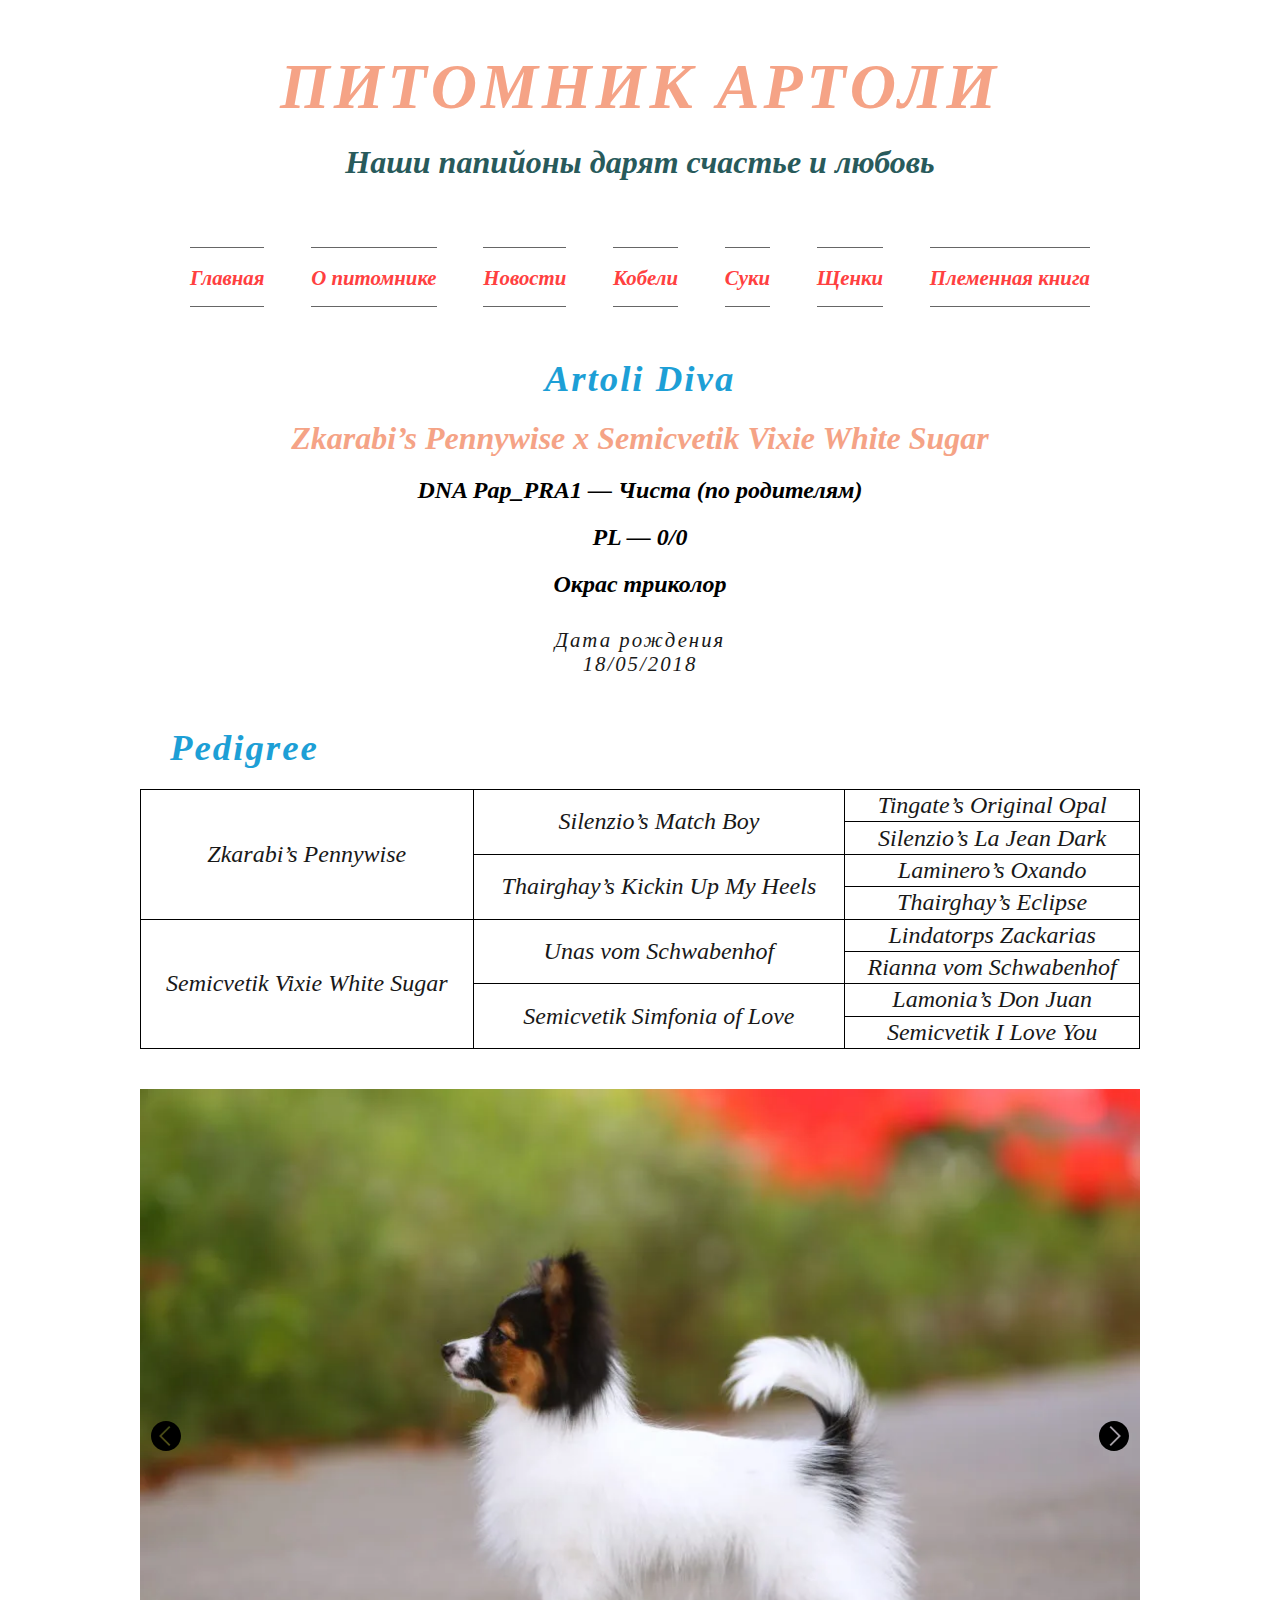
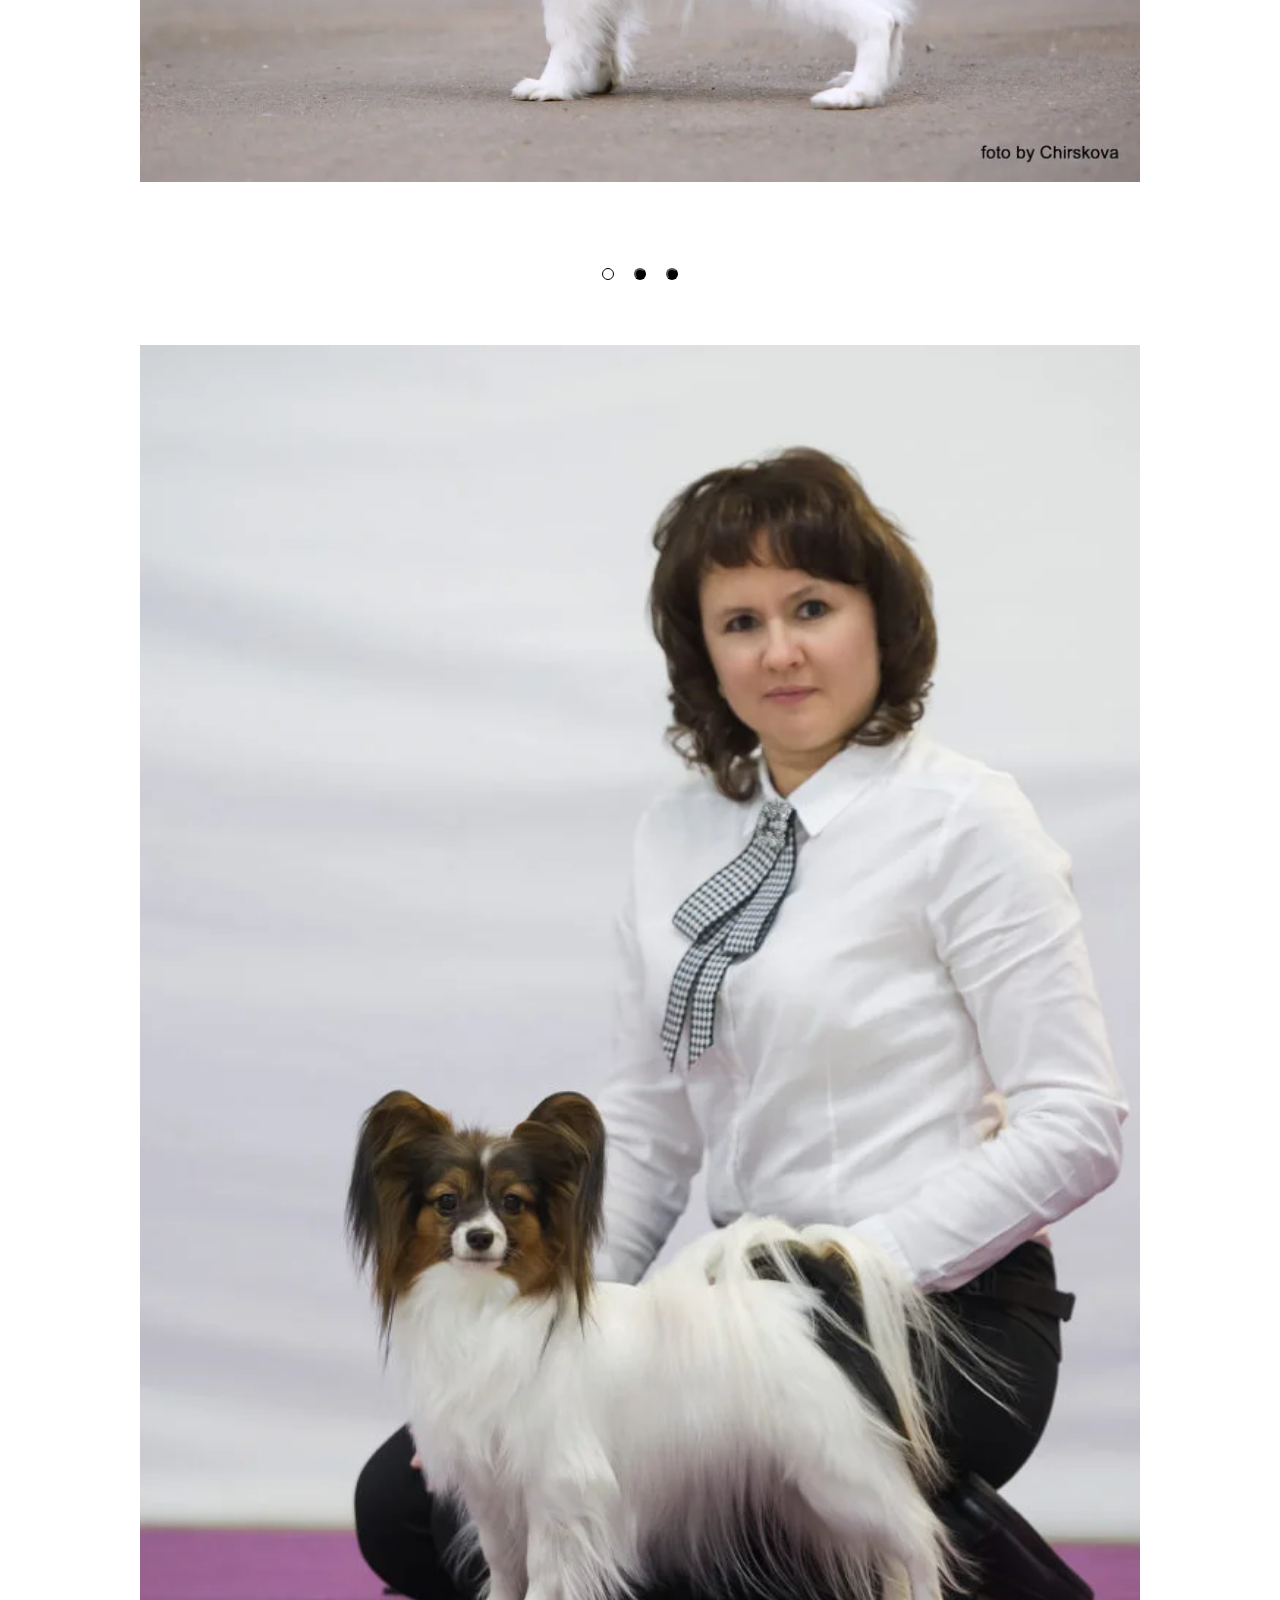
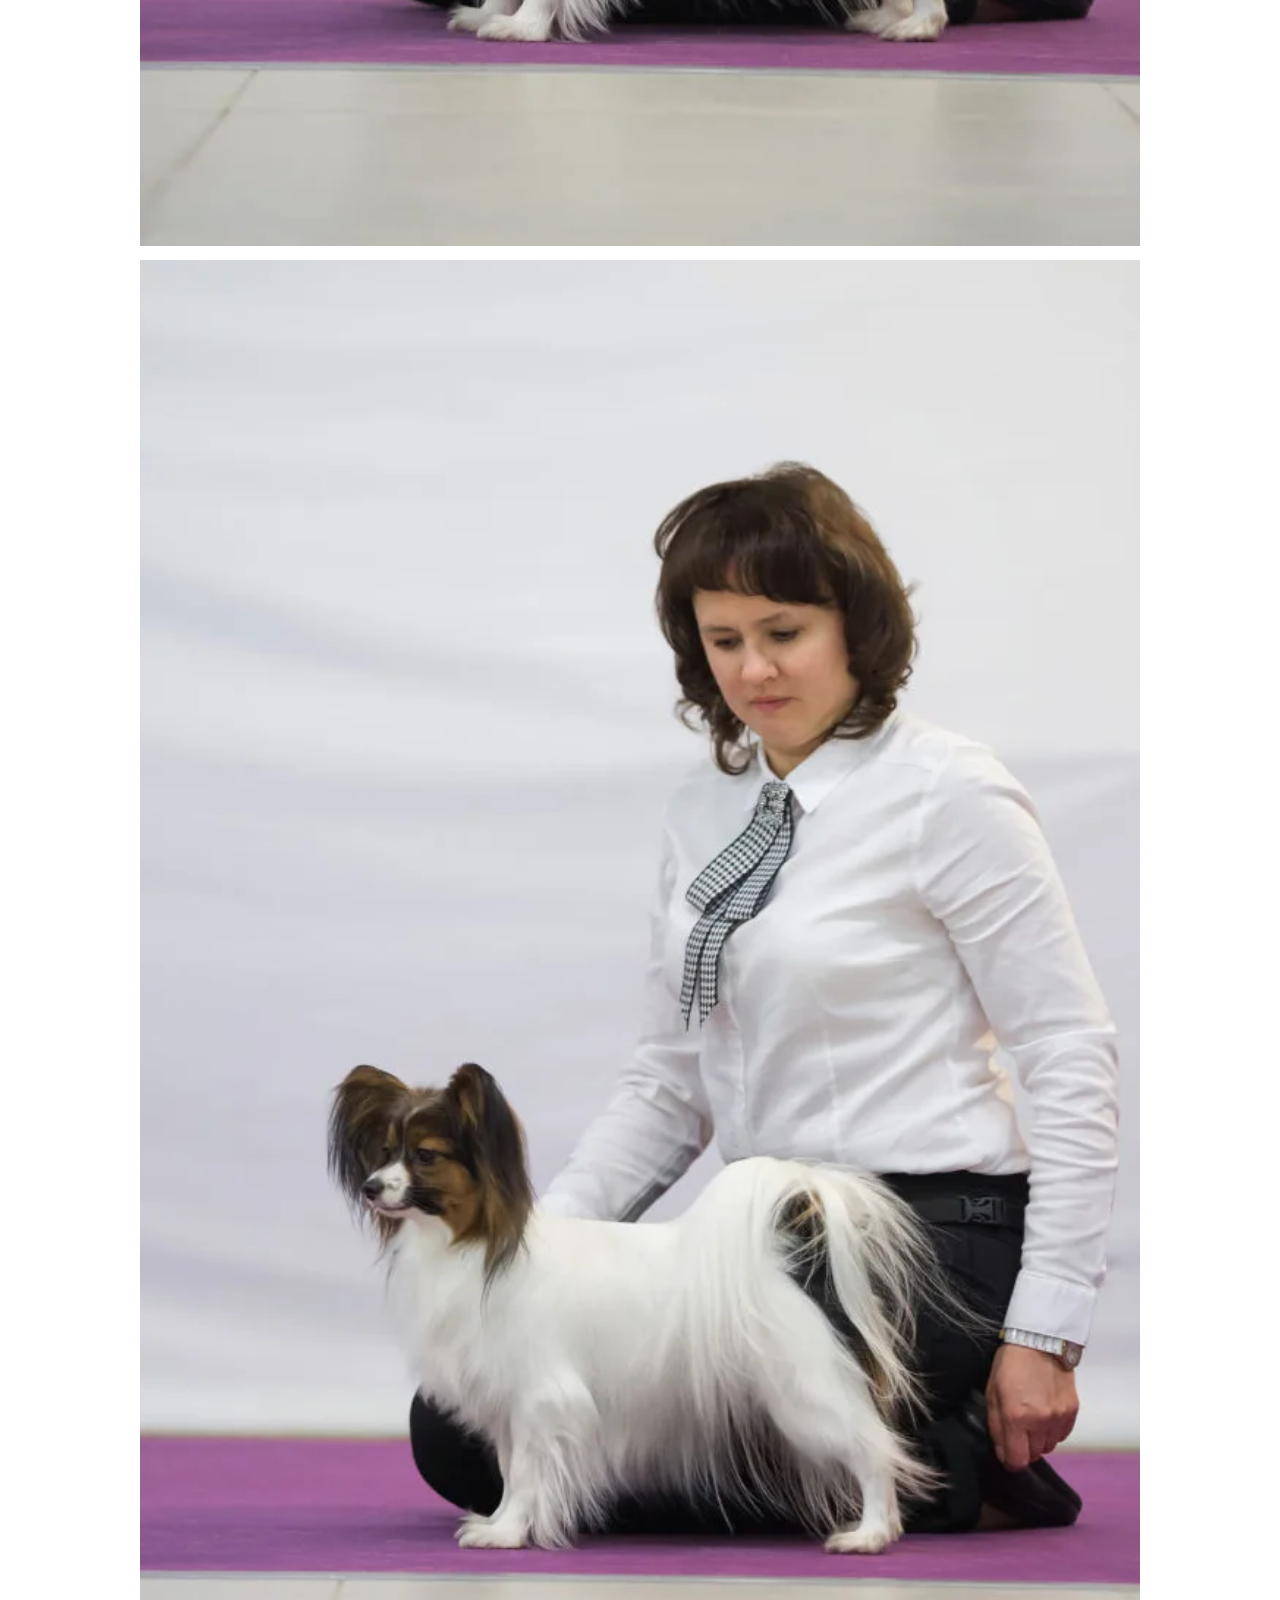
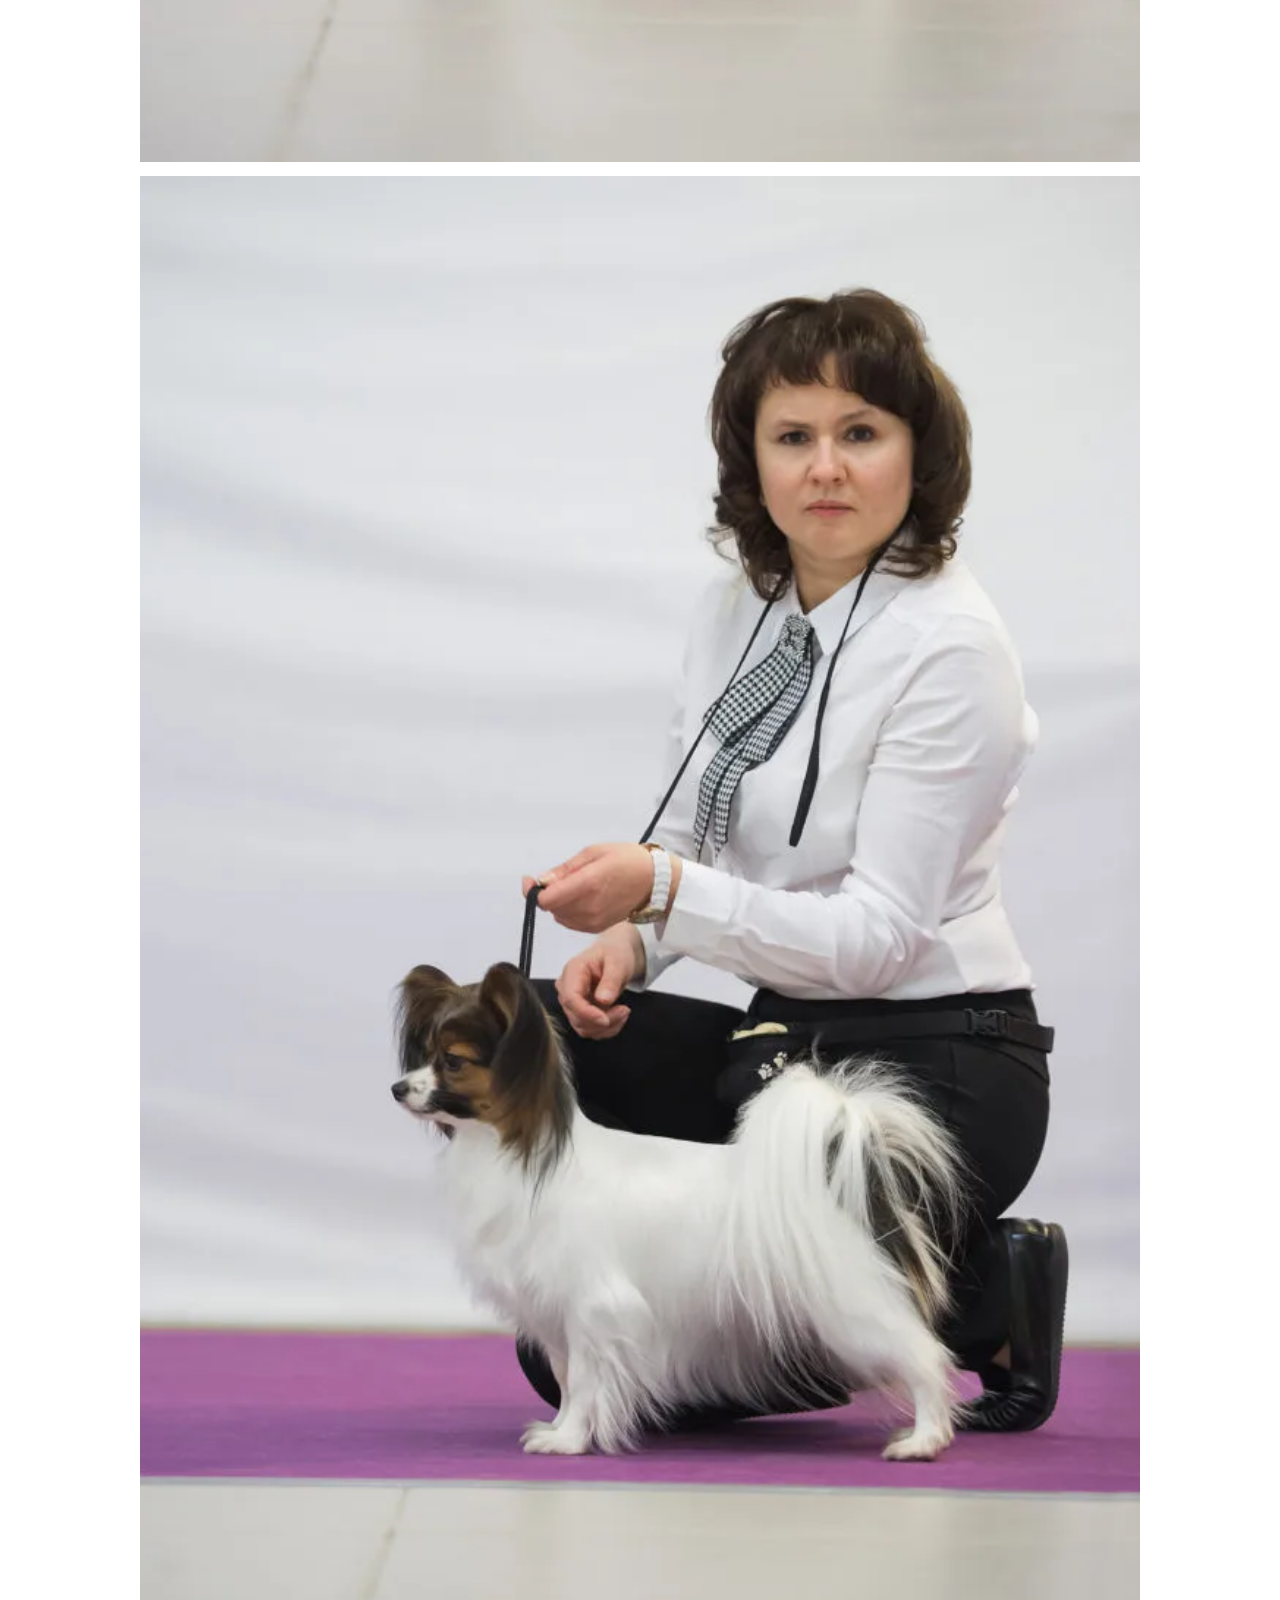
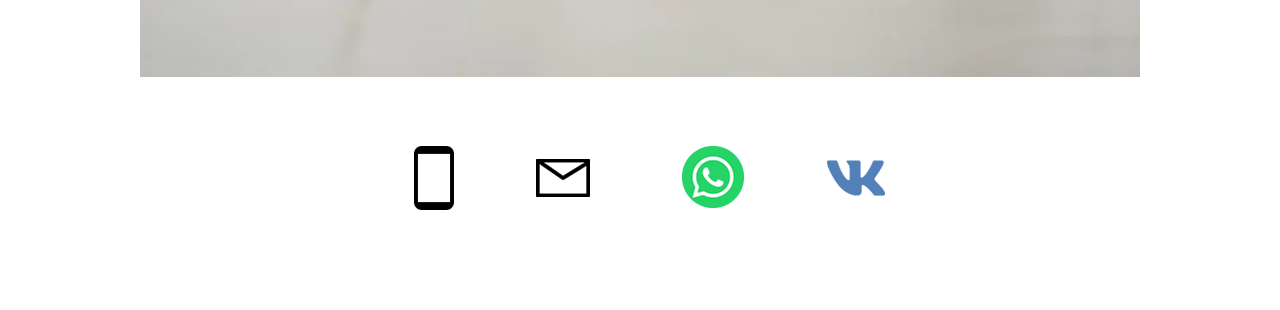
==== artoli_diva.html @ b2faee30 "first_commit" ====
<!DOCTYPE html>
<html lang="ru">
<head>
    <meta charset="UTF-8">
    <meta http-equiv="X-UA-Compatible" content="IE=edge">
    <meta name="viewport" content="width=device-width, initial-scale=1.0">
    <meta name="description" content='Информация о папийоне "Аrtoli Diva", производительнице нашего питомника Artoli Kennel'>
    <title>Аrtoli Diva</title>
    <link rel="stylesheet" href="./artoli_diva.css?ver=127">
    <link rel="stylesheet" type="text/css" href="./jquery.fancybox.css">
    <link rel="icon" href="./favicon.png" type="image/x-icon">
</head>
<body>
    <header>
        <div class="container">
            <!-- <img src="" alt="decoration"> -->
            <h1>П<span>итомник</span> А<span>ртоли</span></h1>
            <p class="deviz">Наши папийоны дарят счастье и любовь</p>
            <ul class="menu">
                <li><a href="./index.html">Главная</a></li>
                <li><a href="./artoli_kennel.html">О питомнике</a></li>
                <li><a href="./kennel_news.html">Новости</a></li>
                <li><a href="./papillon_males.html">Кобели</a></li>
                <li><a href="./papillon_females.html">Суки</a></li>
                <li><a href="./papillon_puppies.html">Щенки</a></li>
                <li><a href="./artoli_studbook.html">Племенная книга</a></li>
            </ul>
            <!-- <a href="#slaider" class="down"></a>
            <a href="#slaider"><div class="both both1"></div></a>
            <a href="#slaider"><div class="both both2"></div></a> -->
            <!-- <div class="aa"><img src="img/author.png" alt=""></div> -->
        </div>
    </header>

    <div class="biografpy">
        <div class="container tituls">
            <h2>Artoli Diva</h2>
            <h3>Zkarabi’s Pennywise x Semicvetik Vixie White Sugar</h3>
            <h4>DNA Pap_PRA1 — Чиста (по родителям)</h4>
            <h5>PL — 0/0</h5>
            <h6>Окрас триколор</h6>
            <!-- <p class="wons wons_first">Junior Champion of Russia</p>
            <p class="wons">Junior Champion of the National Papillon-Phalene Club</p>
            <p class="wons">Junior Grand Champion of  Russia</p>
            <p class="wons">Junior Champion of RKF</p> -->
            <p class="birth birth_first">Дата рождения</p>
            <p class="birth">18/05/2018</p>
        </div>
    </div>


    <nav>
        <div class="container900">
            <p>Pedigree</p>
            <table>
                <tr>
                    <td rowspan="4">Zkarabi’s Pennywise</td>
                    <td rowspan="2">Silenzio’s Match Boy</td>
                    <td>Tingate’s Original Opal</td>
                </tr>
                <tr>
                    <!-- <td>Silenzio’s Match Boy</td> -->
                    <!-- <td>Tingate’s Original Opal</td> -->
                    <td>Silenzio’s La Jean Dark</td>
                </tr>
                <tr>
                    <!-- <td>Silenzio’s Match Boy</td> -->
                    <td rowspan="2">Thairghay’s Kickin Up My Heels</td>
                    <td class="bold">Laminero’s Oxando</td>
                </tr>
                <tr>
                    <!-- <td>Silenzio’s Match Boy</td> -->
                    <!-- <td>Silenzio’s La Jean Dark</td> -->
                    <td>Thairghay’s Eclipse</td>
                </tr>
                <tr>
                    <td rowspan="4">Semicvetik Vixie White Sugar</td>
                    <td rowspan="2">Unas vom Schwabenhof</td>
                    <td class="bold">Lindatorps Zackarias</td>
                </tr>
                <tr>
                    <!-- <td>Thairghay’s Kickin Up My Heels</td> -->
                    <!-- <td>Laminero’s Oxando</td> -->
                    <td>Rianna vom Schwabenhof</td>
                </tr>
                <tr>
                    <!-- <td>Thairghay’s Kickin Up My Heels</td> -->
                    <td rowspan="2">Semicvetik Simfonia of Love</td>
                    <td>Lamonia’s Don Juan</td>
                </tr>
                <tr>
                    <!-- <td>Thairghay’s Kickin Up My Heels</td> -->
                    <!-- <td>Thairghay’s Eclipse</td> -->
                    <td>Semicvetik I Love You</td>
                </tr>
            </table>
        </div>
    </nav>


    <div class="wrapper">
        <div class="slider">
            <div class="slider_item">
                <img src="./img/slides_nocha/01.webp" alt="Папийон Москва">
            </div>
            <div class="slider_item">
                <img src="./img/slides_nocha/02.webp" alt="Питомник папильонов">
            </div>
            <div class="slider_item">
                <img src="./img/slides_nocha/03.webp" alt="Питомник папийонов Москва">
            </div>
        </div>
        <!-- Подключаем jQuery -->
        <script src="https://code.jquery.com/jquery-3.4.1.min.js"></script> 
        <!-- Подключаем слайдер Slick -->
        <script src="./js/slick.min.js"></script>
        <!-- Подключаем файл скриптов -->
        <script src="./js/script.js"></script>
        <!-- Подключаем увеличалку картинок -->
        <script src="./js/jquery.fancybox.js"></script>
        
        
        <script type="text/javascript">
            $(document).ready(function() {
            $(".myfancybox").fancybox({  });
            });
            </script>
            
            <script type="text/javascript">
            $(document).ready(function() {
            //Iframe
            $(".myframe").fancybox({
            iframe : {
            scrolling : 'yes',
            },
            });
            
            });
            </script>

    <div class="photo1row">
        <div class="photo photo1"><a href="./img/noslides_nocha/01.webp" data-fancybox="example_group"><img class="small" src="./img/noslides_nocha/01.webp" alt="Питомник папильонов в Москве"></a></div>
        <div class="photo photo2"><a href="./img/noslides_nocha/02.webp" data-fancybox="example_group"><img class="small" src="./img/noslides_nocha/02.webp" alt="papillon kennel"></a></div>
        <div class="photo photo3"><a href="./img/noslides_nocha/03.webp" data-fancybox="example_group"><img class="small" src="./img/noslides_nocha/03.webp" alt="Питомник собак"></a></div>
    </div>

    <footer>
        <ul class="media">
            <li><a href="tel:+79771728318"><div class="icon tele"></div></a></li>
            <li><a href="mailto:artoli@bk.ru" target="_blank"><div class="icon mail"></div></a></li>
            <li><a href="https://wa.me/message/E6OIOPTG5QVOK1" target="_blank"><div class="icon watsup"></div></a></li>
            <li><a href="https://vk.com/id536697353" target="_blank"><div class="icon vk"></div></a></li>
        </ul>
    </footer>
---- artoli_diva.css ----
@media (max-width: 374px){
    *{
        box-sizing: border-box;
        padding: 0;
        margin: 0;
       
    }
    .container{
        width: 321px;
        margin: auto;
        
    }
    .container h1{
        font-size: 2.5rem;
        color: #f5a386;
        letter-spacing: 4px;
        font-style: oblique;
        font-weight: 600;
        margin: auto;
        text-align: center;
        padding-top: 50px;
        font-family: serif;
    }

    .container span{
        text-transform: uppercase;
    }

    .deviz{
        text-align: center;
        font-size: 1.2rem;
        color: #285a5b;
        font-style: oblique;
        font-weight: 600;
        font-family: serif;
        height: 43px;
        position: relative;
        bottom: -20px;
    }
    .menu a{
        color: #ff4040;
        font-size: 0.5rem;
        text-decoration: none;
        font-style: oblique;
        font-family: serif;
        font-weight: 600;
        display: block;
        height: 60px;
        margin: auto;
        padding-top: 18px;
        
    }
    .menu{
        list-style: none;
        display: flex;
        justify-content: space-between;
        width: 321px;
        margin: auto;
        padding-top: 80px;
    }

    .down{
       display: none;
    }
    .both{
        display: none;
    }
    .both1{
        display: none;
    }
    .both2{
        display: none;
    }
    .tituls{
        width: 321px;
        margin: auto;
    }
    h2{
        color: rgb(29, 159, 214);
        text-align: center;
        font-size: 1.5rem;
        font-family: serif;
        font-style: oblique;
        letter-spacing: 2px;
        font-weight: 700;
    }
    h3{
        color: #f5a386;
        font-size: 1rem;
        text-align: center;
        margin-top: 20px;
        font-family: serif;
        font-style: oblique;
    }
    h4, h5, h6{
        text-align: center;
        font-size: 0.8rem;
        margin-top: 20px;
        font-family: serif;
        font-style: oblique;
    }
    
    .birth{
        text-align: center;
        color: rgb(24, 24, 24);
        font-size: 0.8rem;
        font-family: serif;
        letter-spacing: 2px;
        font-weight: 500;
        font-style: oblique;
    }
    .birth_first{
        margin-top: 30px;
        font-style: oblique;
    
    }
    .container900{
        width: 321px;
        margin: auto;
    }
    .container900 table{
        
        width: 321px;
        margin: auto;
        border: 1px solid #000;
        border-collapse: collapse;
        height: 260px;
        font-size: 0.7rem;
        font-family: serif;
        font-style: oblique;
        color: rgb(24, 24, 24);
        
    }
    .container900 td{
        text-align: center;
        border: 1px solid #000;
    }
    .container900 p{
        margin-top: 50px;
        text-align: left;
        font-family: serif;
        font-style: oblique;
        color: rgb(29, 159, 214);
        margin-bottom: 20px;
        font-size: 1.2rem;
        font-weight: 700;
        letter-spacing: 2px;
        padding-left: 30px;
    }
    .bold{
        font-weight: 400;
    }
    /* Начало .slider */
    .wrapper{
        width: 321px;
        margin: auto;
        padding: 40px 0;
    }

    .slider_item img{
        width: 321px;
    }
    
    /* Лента слайдов */
    .slick-track{
        display: flex;
    }
    /* Ограничивающая оболочка */
    .slick-list{
        overflow: hidden;
    }
    .slider{
        position: relative;
    }
    .slider .slick-arrow{
        position: absolute;
        top: 42%;
        z-index: 10;
        font-size: 0;
        width: 15px;
        height: 25px;
    }
    .slider .slick-arrow.slick-prev{
        left: 11px;
        background: url('./img/prev1.svg') no-repeat;
        border: 0px solid #000;
    }
    .slider .slick-arrow.slick-next{
        right: 11px;
        background: url('./img/next1.svg') no-repeat;
        border: 0px solid rgb(0, 0, 0);
    }
    .slider_item{
        text-align: center;
    }
    .slider .slick-dots{
        display: flex;
        align-items: center;
        justify-content: center;
    }
    .slider .slick-dots li{
        list-style: none;
        margin: 0 10px;
    }
    .slider .slick-dots button{
        font-size: 0;
        width: 7px;
        height: 7px;
        background-color: rgb(0, 0, 0);
        border-radius: 50%;
    }
    .slider .slick-dots li.slick-active button{
        background-color: rgb(255, 255, 255);
        border: 1px solid rgb(0, 0, 0);
        list-style: none;
    }
    /* Конец slider */

    
    /* Конец nav */
    .photo1row{
        width: 321px;
        margin: auto;
        margin-top: 60px;
    }
    .small{
        width: 321px;
        margin: 5px 0;
    }


    .tele{
        display: flex;
        list-style: none;
        justify-content: space-between;
        width: 300px;
        margin: auto;
        font-family: sFreeMono, monospace;
        padding-top: 30px;
        padding-bottom: 30px;
    }
    .icon{
        width: 64px;
        height: 64px;
        background: url(./img/sprite2.png) no-repeat;
        /* margin-top: 64px; */
    }
    .media{
        padding-top: 60px;
        padding-bottom: 60px;
        display: flex;
        justify-content: space-between;
        width: 300px;
        margin: auto;
        list-style: none;
    }
    .mail{
        background-position: -128px 0;
    }
    .watsup{
        background-position: -64px 0;
    }
    .vk{
        background-position: -192px 0;
    }


}




@media (min-width: 375px) and (max-width: 698px){
    *{
        box-sizing: border-box;
        padding: 0;
        margin: 0;
       
    }
    .container{
        width: 376px;
        margin: auto;
        
    }
    .container h1{
        font-size: 3rem;
        color: #f5a386;
        letter-spacing: 4px;
        font-style: oblique;
        font-weight: 600;
        margin: auto;
        text-align: center;
        padding-top: 50px;
        font-family: serif;
    }

    .container span{
        text-transform: uppercase;
    }

    .deviz{
        text-align: center;
        font-size: 1.2rem;
        color: #285a5b;
        font-style: oblique;
        font-weight: 600;
        font-family: serif;
        height: 43px;
        position: relative;
        bottom: -20px;
    }
    .menu a{
        color: #ff4040;
        font-size: 0.6rem;
        text-decoration: none;
        font-style: oblique;
        font-family: serif;
        font-weight: 600;
        display: block;
        height: 60px;
        margin: auto;
        padding-top: 18px;
        
    }
    .menu{
        list-style: none;
        display: flex;
        justify-content: space-between;
        width: 376px;
        margin: auto;
        padding-top: 80px;
    }

    .down{
       display: none;
    }
    .both{
        display: none;
    }
    .both1{
        display: none;
    }
    .both2{
        display: none;
    }
    /* Конец header */    


    .tituls{
        width: 376px;
        margin: auto;
    }
    h2{
        color: rgb(29, 159, 214);
        text-align: center;
        font-size: 1.5rem;
        font-family: serif;
        font-style: oblique;
        letter-spacing: 2px;
        font-weight: 700;
    }
    h3{
        color: #f5a386;
        font-size: 1rem;
        text-align: center;
        margin-top: 20px;
        font-family: serif;
        font-style: oblique;
    }
    h4, h5, h6{
        text-align: center;
        font-size: 0.8rem;
        margin-top: 20px;
        font-family: serif;
        font-style: oblique;
    }
    
    .birth{
        text-align: center;
        color: rgb(24, 24, 24);
        font-size: 0.8rem;
        font-family: serif;
        letter-spacing: 2px;
        font-weight: 500;
        font-style: oblique;
    }
    .birth_first{
        margin-top: 30px;
        font-style: oblique;
    
    }


    .container900{
        width: 376px;
        margin: auto;
    }
    .container900 table{
        
        width: 376px;
        margin: auto;
        border: 1px solid #000;
        border-collapse: collapse;
        height: 260px;
        font-size: 0.7rem;
        font-family: serif;
        font-style: oblique;
        color: rgb(24, 24, 24);
        
    }
    .container900 td{
        text-align: center;
        border: 1px solid #000;
    }
    .container900 p{
        margin-top: 50px;
        text-align: left;
        font-family: serif;
        font-style: oblique;
        color: rgb(29, 159, 214);
        margin-bottom: 20px;
        font-size: 1.2rem;
        font-weight: 700;
        letter-spacing: 2px;
        padding-left: 30px;
    }
    .bold{
        font-weight: 400;
    }
    
    /* Конец nav */


    /* Начало .slider */
    .wrapper{
        width: 376px;
        margin: auto;
        padding: 40px 0;
    }

    .slider_item img{
        width: 365px;
    }
    
    /* Лента слайдов */
    .slick-track{
        display: flex;
    }
    /* Ограничивающая оболочка */
    .slick-list{
        overflow: hidden;
    }
    .slider{
        position: relative;
    }
    .slider .slick-arrow{
        position: absolute;
        top: 42%;
        z-index: 10;
        font-size: 0;
        width: 15px;
        height: 25px;
    }
    .slider .slick-arrow.slick-prev{
        left: 11px;
        background: url('./img/prev1.svg') no-repeat;
        border: 0px solid #000;
    }
    .slider .slick-arrow.slick-next{
        right: 11px;
        background: url('./img/next1.svg') no-repeat;
        border: 0px solid rgb(0, 0, 0);
    }
    .slider_item{
        text-align: center;
    }
    .slider .slick-dots{
        display: flex;
        align-items: center;
        justify-content: center;
    }
    .slider .slick-dots li{
        list-style: none;
        margin: 0 10px;
    }
    .slider .slick-dots button{
        font-size: 0;
        width: 7px;
        height: 7px;
        background-color: rgb(0, 0, 0);
        border-radius: 50%;
    }
    .slider .slick-dots li.slick-active button{
        background-color: rgb(255, 255, 255);
        border: 1px solid rgb(0, 0, 0);
        list-style: none;
    }
    /* Конец slider */


    .photo1row{
        width: 376px;
        margin: auto;
        margin-top: 60px;
    }
    .small{
        width: 376px;
        margin: 5px 0;
    }


    .tele{
        display: flex;
        list-style: none;
        justify-content: space-between;
        width: 350px;
        margin: auto;
        font-family: sFreeMono, monospace;
        padding-top: 30px;
        padding-bottom: 30px;
    }
    .icon{
        width: 64px;
        height: 64px;
        background: url(./img/sprite2.png) no-repeat;
        /* margin-top: 64px; */
    }
    .media{
        padding-top: 60px;
        padding-bottom: 60px;
        display: flex;
        justify-content: space-between;
        width: 350px;
        margin: auto;
        list-style: none;
    }
    .mail{
        background-position: -128px 0;
    }
    .watsup{
        background-position: -64px 0;
    }
    .vk{
        background-position: -192px 0;
    }
}


@media (min-width: 699px) and (max-width: 1000px){
    *{
        box-sizing: border-box;
        padding: 0;
        margin: 0;
       
    }
    .container{
        width: 700px;
        margin: auto;
        
    }
    .container h1{
        font-size: 3.5rem;
        color: #f5a386;
        letter-spacing: 4px;
        font-style: oblique;
        font-weight: 600;
        margin: auto;
        text-align: center;
        padding-top: 50px;
        font-family: serif;
    }

    .container span{
        text-transform: uppercase;
    }

    .deviz{
        text-align: center;
        font-size: 1.7rem;
        color: #285a5b;
        font-style: oblique;
        font-weight: 600;
        font-family: serif;
        height: 43px;
        position: relative;
        bottom: -20px;
    }
    .menu a{
        color: #ff4040;
        font-size: 1rem;
        text-decoration: none;
        font-style: oblique;
        font-family: serif;
        font-weight: 600;
        display: block;
        height: 60px;
        margin: auto;
        padding-top: 18px;
        
    }
    .menu{
        list-style: none;
        display: flex;
        justify-content: space-between;
        width: 700px;
        margin: auto;
        padding-top: 80px;
    }

    .down{
       display: none;
    }
    .both{
        display: none;
    }
    .both1{
        display: none;
    }
    .both2{
        display: none;
    }
    /* Конец header */    


    .tituls{
        width: 700px;
        margin: auto;
    }
    h2{
        color: rgb(29, 159, 214);
        text-align: center;
        font-size: 2rem;
        font-family: serif;
        font-style: oblique;
        letter-spacing: 2px;
        font-weight: 700;
    }
    h3{
        color: #f5a386;
        font-size: 1.7rem;
        text-align: center;
        margin-top: 20px;
        font-family: serif;
        font-style: oblique;
    }
    h4, h5, h6{
        text-align: center;
        font-size: 1.3rem;
        margin-top: 20px;
        font-family: serif;
        font-style: oblique;
    }
    
    .birth{
        text-align: center;
        color: rgb(24, 24, 24);
        font-size: 1rem;
        font-family: serif;
        letter-spacing: 2px;
        font-weight: 500;
        font-style: oblique;
    }
    .birth_first{
        margin-top: 30px;
        font-style: oblique;
    
    }


    .container900{
        width: 700px;
        margin: auto;
    }
    .container900 table{
        
        width: 700px;
        margin: auto;
        border: 1px solid #000;
        border-collapse: collapse;
        height: 260px;
        font-size: 1.2rem;
        font-family: serif;
        font-style: oblique;
        color: rgb(24, 24, 24);
        
    }
    .container900 td{
        text-align: center;
        border: 1px solid #000;
    }
    .container900 p{
        margin-top: 50px;
        text-align: left;
        font-family: serif;
        font-style: oblique;
        color: rgb(29, 159, 214);
        margin-bottom: 20px;
        font-size: 2rem;
        font-weight: 700;
        letter-spacing: 2px;
        padding-left: 30px;
    }
    .bold{
        font-weight: 400;
    }
    
    /* Конец nav */


    /* Начало .slider */
    .wrapper{
        width: 700px;
        margin: auto;
        padding: 40px 0;
    }

    .slider_item img{
        width: 700px;
    }
    
    /* Лента слайдов */
    .slick-track{
        display: flex;
    }
    /* Ограничивающая оболочка */
    .slick-list{
        overflow: hidden;
    }
    .slider{
        position: relative;
    }
    .slider .slick-arrow{
        position: absolute;
        top: 42%;
        z-index: 10;
        font-size: 0;
        width: 30px;
        height: 50px;
    }
    .slider .slick-arrow.slick-prev{
        left: 11px;
        background: url('./img/prev1.svg') no-repeat;
        border: 0px solid #000;
    }
    .slider .slick-arrow.slick-next{
        right: 11px;
        background: url('./img/next1.svg') no-repeat;
        border: 0px solid rgb(0, 0, 0);
    }
    .slider_item{
        text-align: center;
    }
    .slider .slick-dots{
        display: flex;
        align-items: center;
        justify-content: center;
    }
    .slider .slick-dots li{
        list-style: none;
        margin: 0 10px;
    }
    .slider .slick-dots button{
        font-size: 0;
        width: 12px;
        height: 12px;
        background-color: rgb(0, 0, 0);
        border-radius: 50%;
    }
    .slider .slick-dots li.slick-active button{
        background-color: rgb(255, 255, 255);
        border: 1px solid rgb(0, 0, 0);
        list-style: none;
    }
    /* Конец slider */


    .photo1row{
        width: 700px;
        margin: auto;
        margin-top: 60px;
    }
    .small{
        width: 700px;
        margin: 5px 0;
    }


    
    .icon{
        width: 64px;
        height: 64px;
        background: url(./img/sprite2.png) no-repeat;
        /* margin-top: 64px; */
    }
    .media{
        padding-top: 60px;
        padding-bottom: 60px;
        display: flex;
        justify-content: space-between;
        width: 500px;
        margin: auto;
        list-style: none;
    }
    .mail{
        background-position: -128px 0;
    }
    .watsup{
        background-position: -64px 0;
    }
    .vk{
        background-position: -192px 0;
    }
}


@media (min-width: 1001px) and (max-width: 1500px){
    *{
        box-sizing: border-box;
        padding: 0;
        margin: 0;
       
    }
    .container{
        width: 1000px;
        margin: auto;
        
    }
    .container h1{
        font-size: 4rem;
        color: #f5a386;
        letter-spacing: 4px;
        font-style: oblique;
        font-weight: 600;
        margin: auto;
        text-align: center;
        padding-top: 50px;
        font-family: serif;
    }

    .container span{
        text-transform: uppercase;
    }

    .deviz{
        text-align: center;
        font-size: 2rem;
        color: #285a5b;
        font-style: oblique;
        font-weight: 600;
        font-family: serif;
        height: 43px;
        position: relative;
        bottom: -20px;
    }
    .menu a{
        color: #ff4040;
        font-size: 1.3rem;
        text-decoration: none;
        font-style: oblique;
        font-family: serif;
        font-weight: 600;
        display: block;
        height: 60px;
        margin: auto;
        padding-top: 18px;
        border-top: 1px solid rgb(102, 102, 102);
        border-bottom: 1px solid rgb(102, 102, 102);
        
    }
    .menu{
        list-style: none;
        display: flex;
        justify-content: space-between;
        width: 900px;
        margin: auto;
        padding-top: 80px;
    }

    .down{
       display: none;
    }
    .both{
        display: none;
    }
    .both1{
        display: none;
    }
    .both2{
        display: none;
    }
    /* Конец header */    


    .tituls{
        padding-top: 50px;
        width: 1000px;
        margin: auto;
    }
    h2{
        color: rgb(29, 159, 214);
        text-align: center;
        font-size: 2.3rem;
        font-family: serif;
        font-style: oblique;
        letter-spacing: 2px;
        font-weight: 700;
    }
    h3{
        color: #f5a386;
        font-size: 2rem;
        text-align: center;
        margin-top: 20px;
        font-family: serif;
        font-style: oblique;
    }
    h4, h5, h6{
        text-align: center;
        font-size: 1.5rem;
        margin-top: 20px;
        font-family: serif;
        font-style: oblique;
    }
    
    .birth{
        text-align: center;
        color: rgb(24, 24, 24);
        font-size: 1.3rem;
        font-family: serif;
        letter-spacing: 2px;
        font-weight: 500;
        font-style: oblique;
    }
    .birth_first{
        margin-top: 30px;
        font-style: oblique;
    
    }


    .container900{
        width: 1000px;
        margin: auto;
    }
    .container900 table{
        
        width: 1000px;
        margin: auto;
        border: 1px solid #000;
        border-collapse: collapse;
        height: 260px;
        font-size: 1.5rem;
        font-family: serif;
        font-style: oblique;
        color: rgb(24, 24, 24);
        
    }
    .container900 td{
        text-align: center;
        border: 1px solid #000;
    }
    .container900 p{
        margin-top: 50px;
        text-align: left;
        font-family: serif;
        font-style: oblique;
        color: rgb(29, 159, 214);
        margin-bottom: 20px;
        font-size: 2.3rem;
        font-weight: 700;
        letter-spacing: 2px;
        padding-left: 30px;
    }
    .bold{
        font-weight: 400;
    }
    
    /* Конец nav */


    /* Начало .slider */
    .wrapper{
        width: 1000px;
        margin: auto;
        padding: 40px 0;
    }

    .slider_item img{
        width: 1000px;
    }
    
    /* Лента слайдов */
    .slick-track{
        display: flex;
    }
    /* Ограничивающая оболочка */
    .slick-list{
        overflow: hidden;
    }
    .slider{
        position: relative;
    }
    .slider .slick-arrow{
        position: absolute;
        top: 42%;
        z-index: 10;
        font-size: 0;
        width: 30px;
        height: 50px;
    }
    .slider .slick-arrow.slick-prev{
        left: 11px;
        background: url('./img/prev1.svg') no-repeat;
        border: 0px solid #000;
    }
    .slider .slick-arrow.slick-next{
        right: 11px;
        background: url('./img/next1.svg') no-repeat;
        border: 0px solid rgb(0, 0, 0);
    }
    .slider_item{
        text-align: center;
    }
    .slider .slick-dots{
        display: flex;
        align-items: center;
        justify-content: center;
    }
    .slider .slick-dots li{
        list-style: none;
        margin: 0 10px;
    }
    .slider .slick-dots button{
        font-size: 0;
        width: 12px;
        height: 12px;
        background-color: rgb(0, 0, 0);
        border-radius: 50%;
    }
    .slider .slick-dots li.slick-active button{
        background-color: rgb(255, 255, 255);
        border: 1px solid rgb(0, 0, 0);
        list-style: none;
    }
    /* Конец slider */


    .photo1row{
        width: 1000px;
        margin: auto;
        margin-top: 60px;
    }
    .small{
        width: 1000px;
        margin: 5px 0;
    }


    
    .icon{
        width: 64px;
        height: 64px;
        background: url(./img/sprite2.png) no-repeat;
        /* margin-top: 64px; */
    }
    .media{
        padding-top: 60px;
        padding-bottom: 60px;
        display: flex;
        justify-content: space-between;
        width: 500px;
        margin: auto;
        list-style: none;
    }
    .mail{
        background-position: -128px 0;
    }
    .watsup{
        background-position: -64px 0;
    }
    .vk{
        background-position: -192px 0;
    }
}


@media (min-width: 1501px){
    *{
        box-sizing: border-box;
        padding: 0;
        margin: 0;
       
    }
    
    
    .container{
        width: 1200px;
        margin: auto;
        /* background: green; */
    }
    .container h1{
        font-size: 5rem;
        color: #f5a386;
        letter-spacing: 4px;
        font-style: oblique;
        font-weight: 600;
        margin: auto;
        text-align: center;
        padding-top: 50px;
        font-family: serif;
    }

    .container span{
        text-transform: uppercase;
    }
    
    .deviz{
        text-align: center;
        font-size: 2rem;
        color: #285a5b;
        font-style: oblique;
        font-weight: 600;
        font-family: serif;
        height: 43px;
        position: relative;
        bottom: 10px;
    }
    .menu a{
        color: #ff4040;
        font-size: 1.5rem;
        text-decoration: none;
        font-style: oblique;
        font-family: serif;
        font-weight: 600;
        border-top: 1px solid rgb(102, 102, 102);
        border-bottom: 1px solid rgb(102, 102, 102);
        display: block;
        height: 60px;
        margin: auto;
        padding-top: 18px;
        
    }
    .menu a:hover{
        color: #000;
        border-top: 3px solid #000;
        border-bottom: 3px solid #000;
    }
    .menu{
        list-style: none;
        display: flex;
        justify-content: space-between;
        width: 900px;
        margin: auto;
        padding-top: 50px;
    }
    
    .tituls{
        width: 1200px;
        margin: auto;
        margin-top: 45px;
    }
    h2{
        color: rgb(29, 159, 214);
        text-align: center;
        font-size: 2.5rem;
        font-family: serif;
        font-style: oblique;
        letter-spacing: 2px;
        font-weight: 700;
    }
    h3{
        color: #f5a386;
        font-size: 1.7rem;
        text-align: center;
        margin-top: 20px;
        font-family: serif;
        font-style: oblique;
    }
    h4, h5, h6{
        text-align: center;
        font-size: 1.2rem;
        margin-top: 20px;
        font-family: serif;
        font-style: oblique;
    }
    .wons{
        color: #ff4040;
        text-align: center;
        font-size: 2.3rem;
        font-family: serif;
        letter-spacing: 2px;
        font-style: oblique;
        font-weight: 600;
    }
    .wons_first{
        margin-top: 20px;
    }
    .birth{
        text-align: center;
        color: rgb(24, 24, 24);
        font-size: 1.7rem;
        font-family: serif;
        letter-spacing: 2px;
        font-weight: 500;
        font-style: oblique;
    }
    .birth_first{
        margin-top: 30px;
        font-style: oblique;
    }
    
    /* Конец biography */
    
    /* Начало container1200 */
    
    .container1200{
        width: 1200px;
        margin: auto;
        padding-top: 20px;
        
    }
    .opisanie_first{
        margin-top: 25px;
    }
    .opisanie{
        color: rgb(24, 24, 24);
        font-size: 1.7rem;
        font-family: sFreeMono, monospace;
        text-align: justify;
    }
    
    /* Конец container1200 */
    
    /* Начало nav */
    
    .container900{
        width: 1200px;
        margin: auto;
        /* padding-top: 20px; */
    }
    /* .container900 p{
        margin-top: 50px;
        color: rgb(29, 159, 214);
        /* font-weight: 700; */
    .container900 table{
        
        width: 1200px;
        margin: auto;
        border: 1px solid #000;
        border-collapse: collapse;
        height: 350px;
        font-size: 1.5rem;
        font-family: serif;
        font-style: oblique;
        color: rgb(24, 24, 24);
        
    }
    .container900 td{
        text-align: center;
        border: 1px solid #000;
    }
    /* .bold{
        font-weight: 700;
    } */
    .container900 p{
        margin-top: 50px;
        text-align: left;
        font-family: serif;
        font-style: oblique;
        color: rgb(29, 159, 214);
        margin-bottom: 20px;
        font-size: 2.5rem;
        font-weight: 700;
        letter-spacing: 2px;
    }
    
    
    /* Конец nav */
    
    /* Начало .slider */
    .wrapper{
        width: 1500px;
        margin: auto;
        padding: 30px 0;
    }
    
    /* Лента слайдов */
    .slick-track{
        display: flex;
    }
    /* Ограничивающая оболочка */
    .slick-list{
        overflow: hidden;
    }
    .slider{
        position: relative;
    }
    .slider .slick-arrow{
        position: absolute;
        top: 50%;
        z-index: 10;
        font-size: 0;
        width: 30px;
        height: 50px;
    }
    .slider .slick-arrow.slick-prev{
        left: 0;
        background: url('./img/prev1.svg') no-repeat;
        border: 0px solid #000;
    }
    .slider .slick-arrow.slick-next{
        right: 0px;
        background: url('./img/next1.svg') no-repeat;
        border: 0px solid rgb(0, 0, 0);
    }
    .slider_item{
        text-align: center;
    }
    .slider .slick-dots{
        display: flex;
        align-items: center;
        justify-content: center;
    }
    .slider .slick-dots li{
        list-style: none;
        margin: 0 10px;
    }
    .slider .slick-dots button{
        font-size: 0;
        width: 10px;
        height: 10px;
        background-color: rgb(0, 0, 0);
        border-radius: 50%;
    }
    .slider .slick-dots li.slick-active button{
        background-color: rgb(255, 255, 255);
        border: 1px solid rgb(0, 0, 0);
        list-style: none;
    }
    /* Конец slider */
    
    
    /* Начало .photo$row */
    
        .photo1row{
            width: 1500px;
            margin: auto;
            margin-top: 40px;
            display: grid;
            grid-template-columns: 480px 480px 480px;
            gap: 25px;
        }
         .photo1row img{
            width: 480px;
         }
         .small:hover{
            opacity: 0.8;
        }
    
    /* Конец photo$row */
    
    /* Начало footer */
    
    .tele{
        display: flex;
        list-style: none;
        justify-content: space-between;
        width: 400px;
        margin: auto;
        padding-top: 30px;
        padding-bottom: 30px;
    }
    .icon{
        width: 64px;
        height: 64px;
        background: url(./img/sprite2.png) no-repeat;
        /* margin-top: 64px; */
    }
    .media{
        padding-top: 60px;
        padding-bottom: 60px;
        display: flex;
        justify-content: space-between;
        width: 500px;
        margin: auto;
        list-style: none;
    }
    .mail{
        background-position: -128px 0;
    }
    .watsup{
        background-position: -64px 0;
    }
    .vk{
        background-position: -192px 0;
    }
    
    /* Конец footer */
    
}
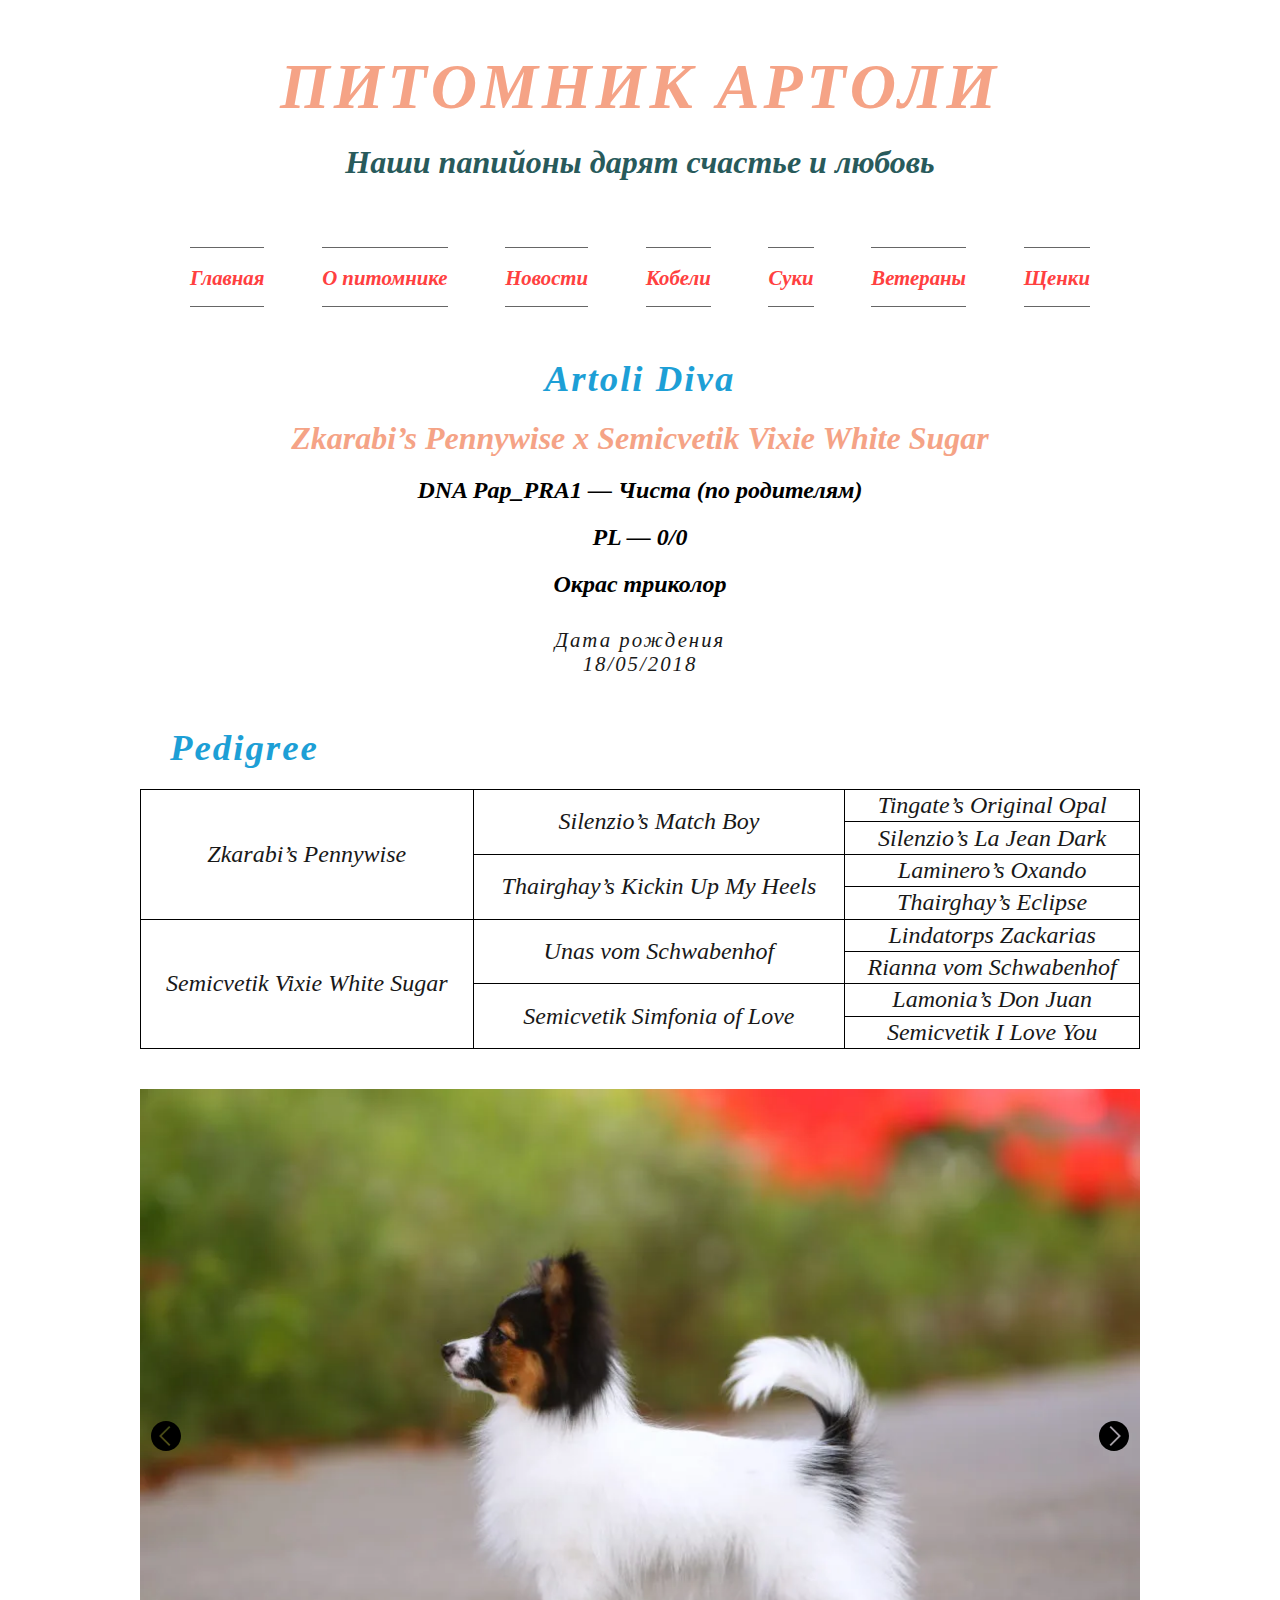
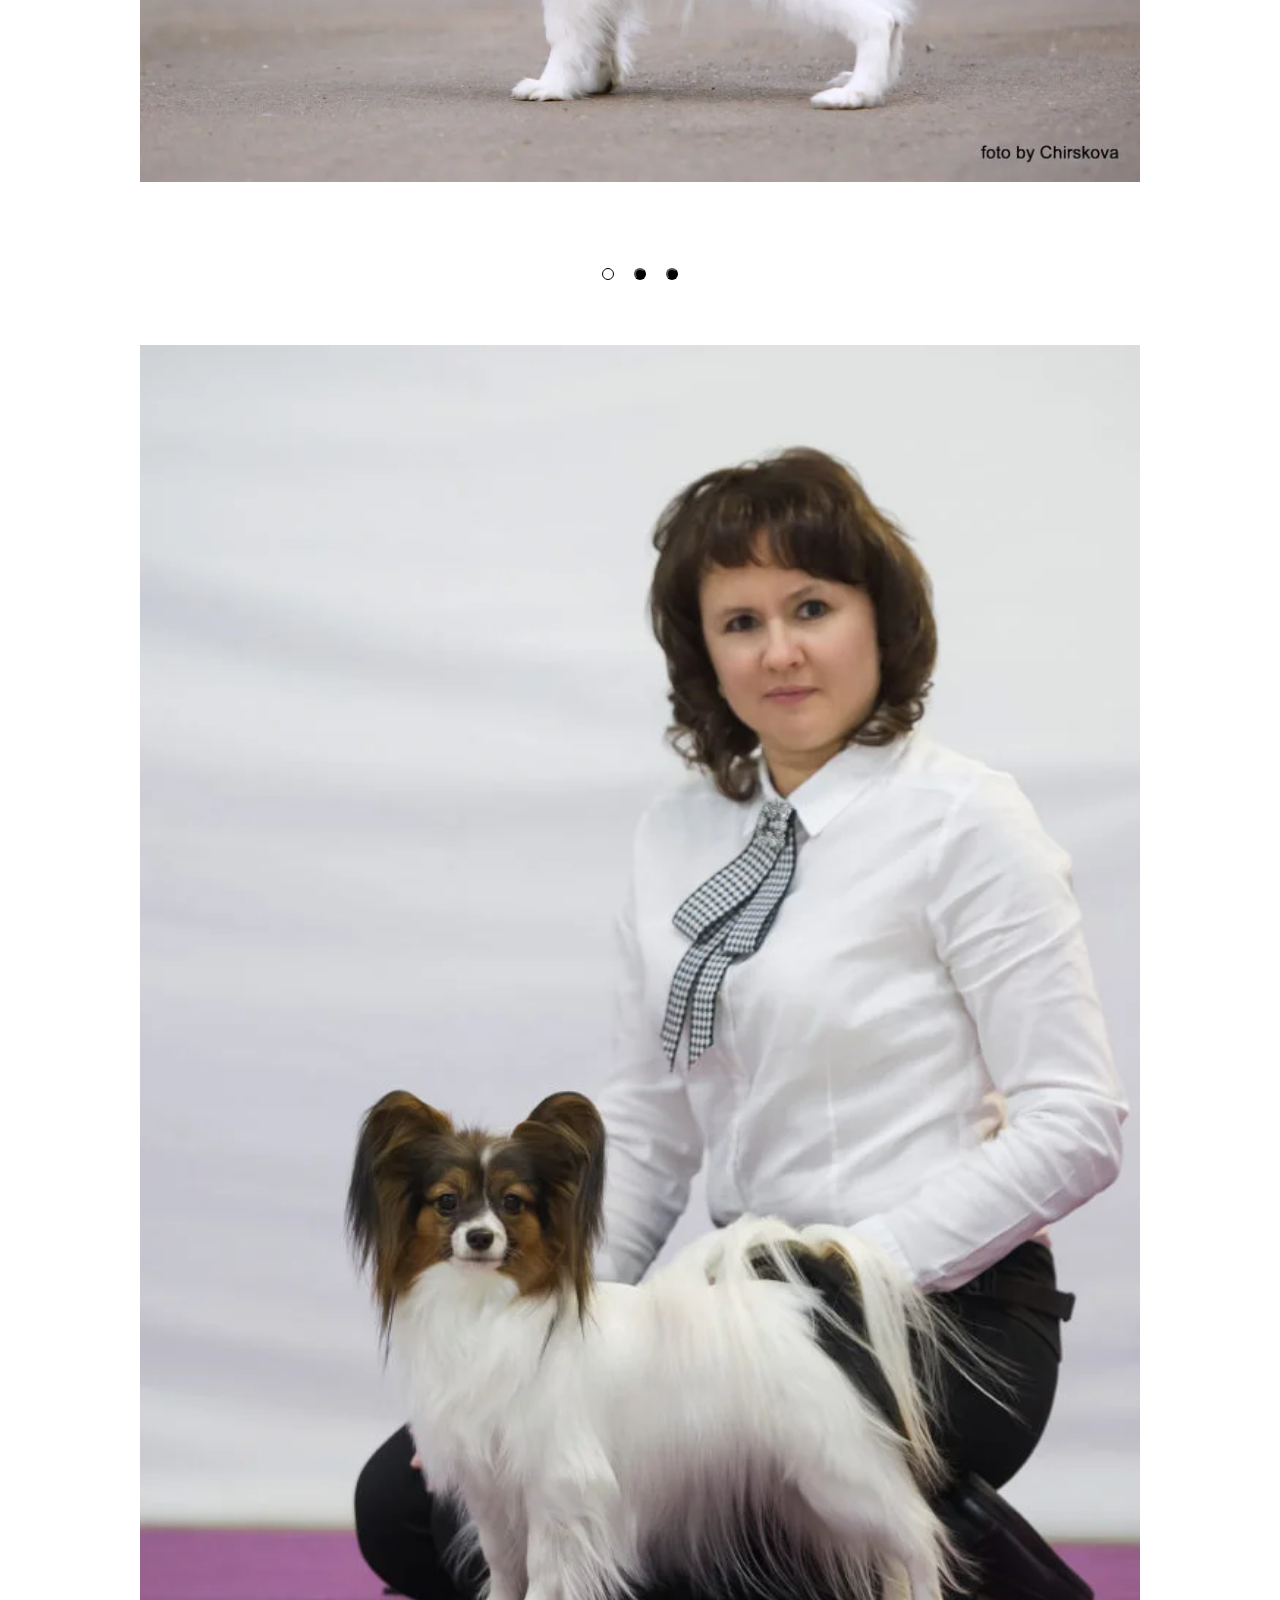
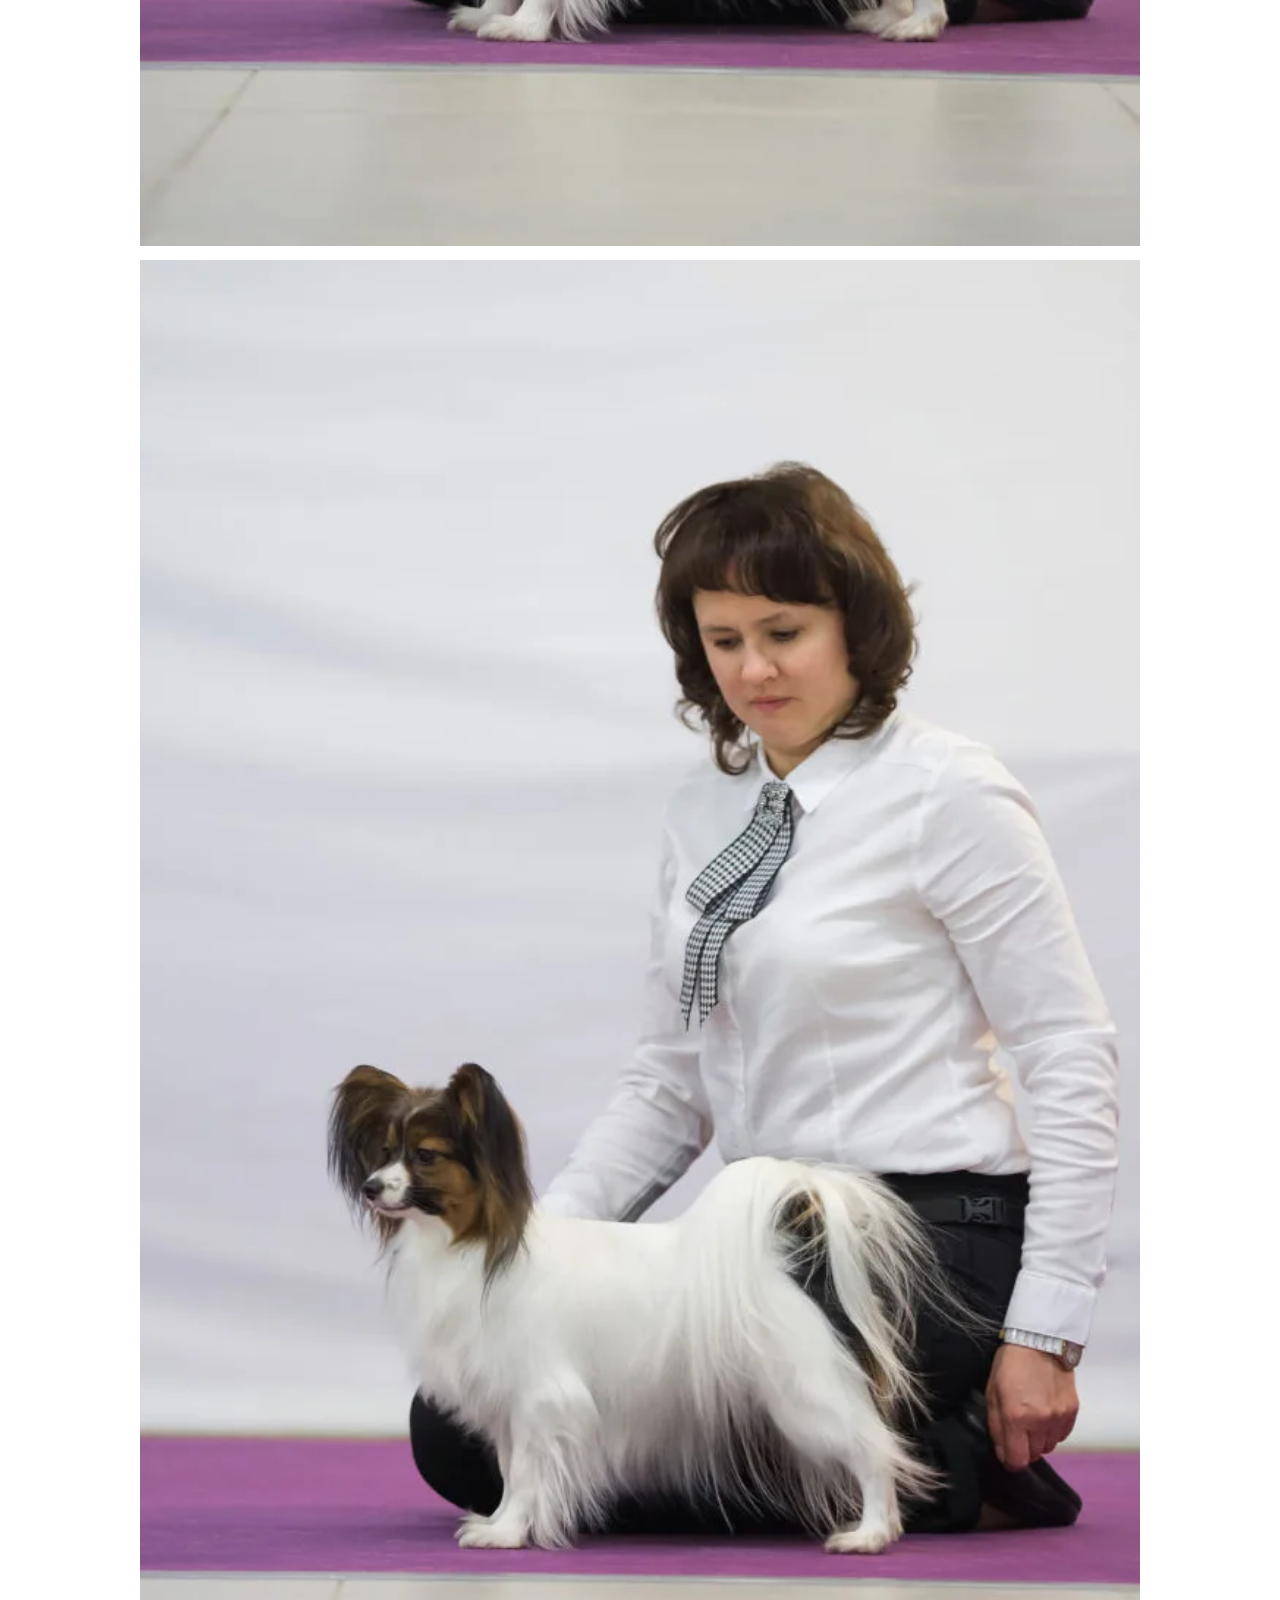
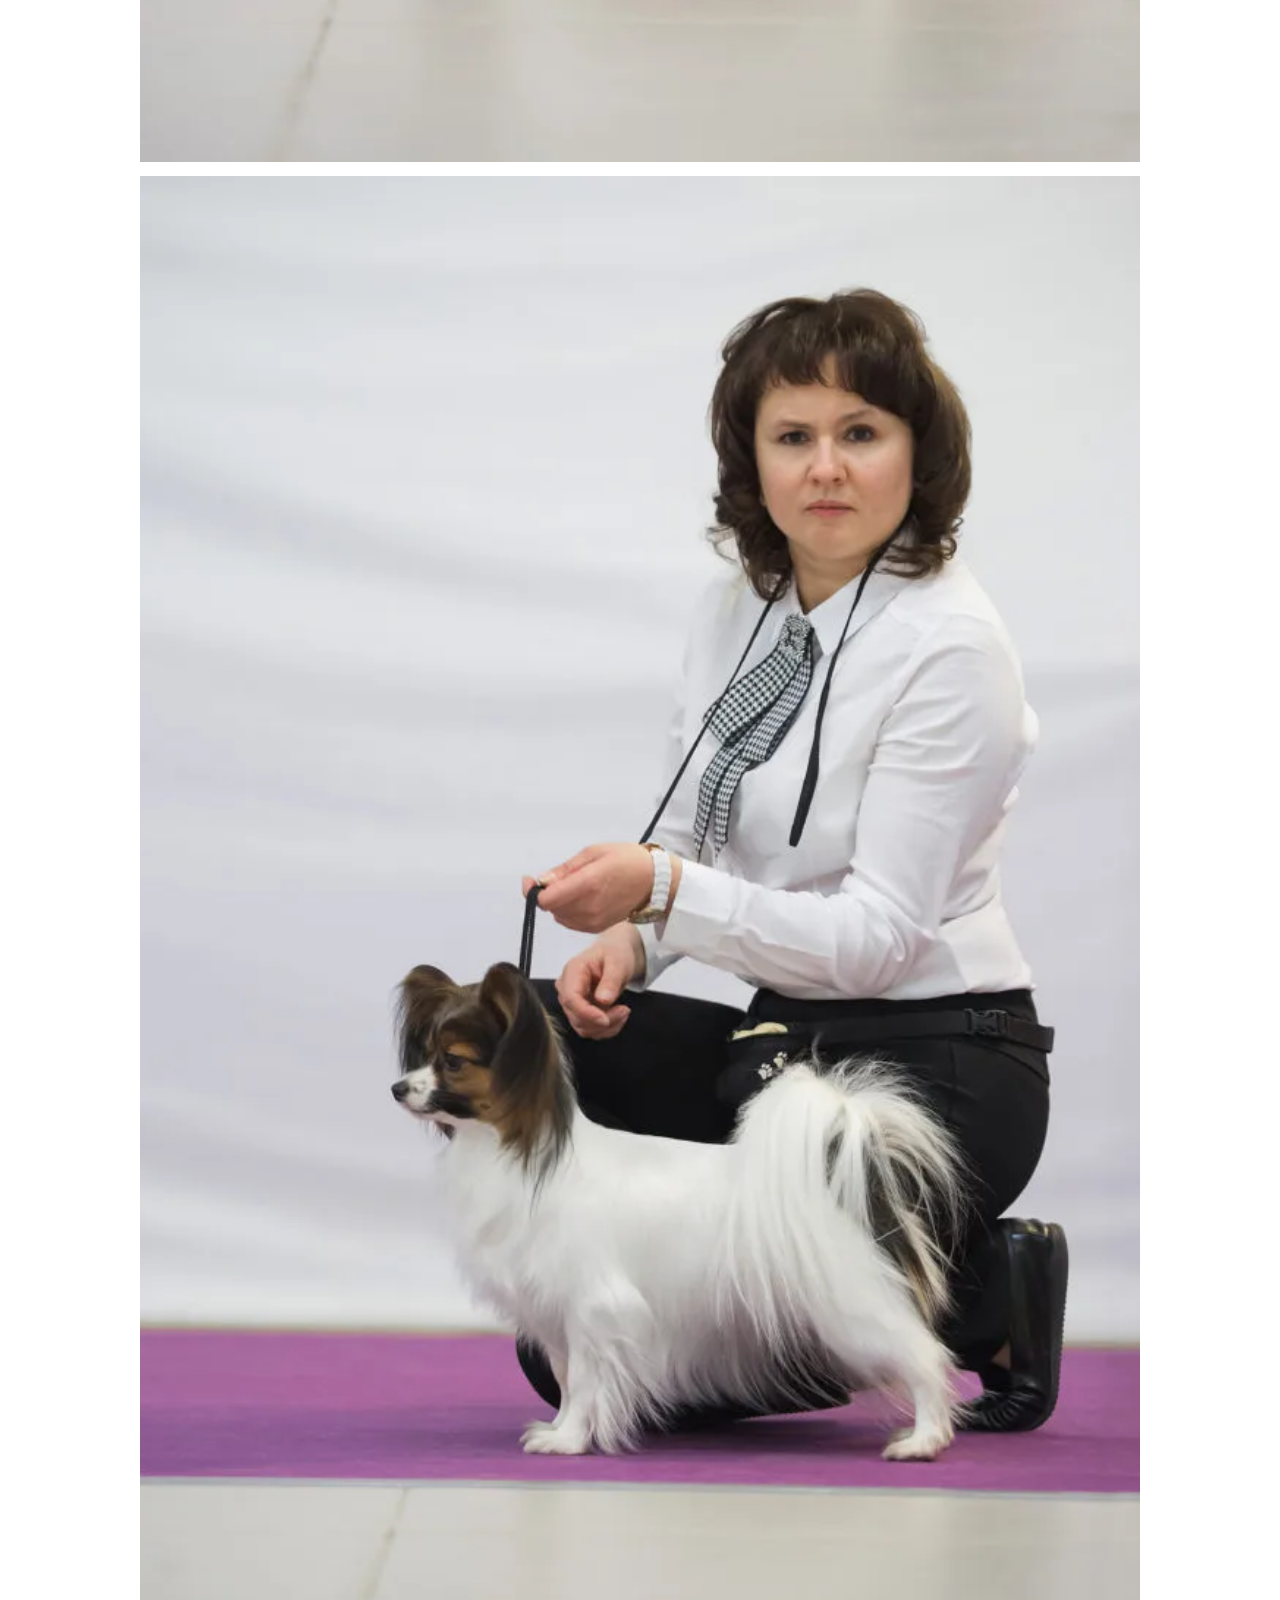
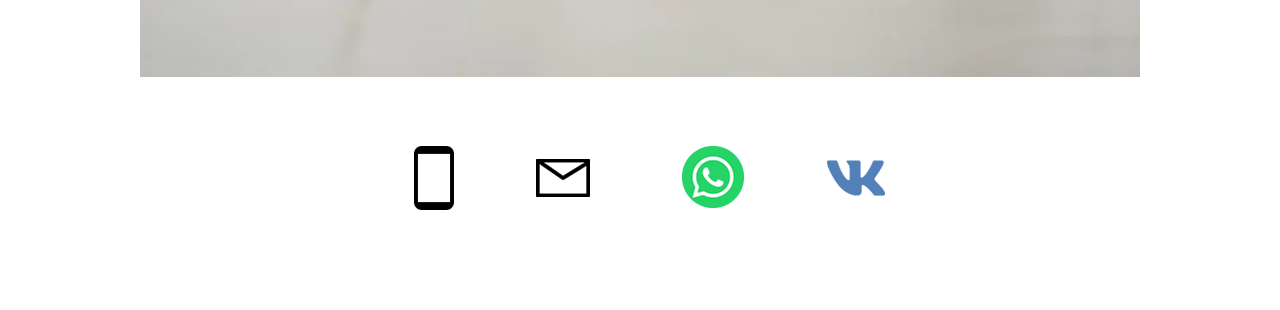
==== commit c2ff5c6e: "add veterans, new female" ====
--- a/artoli_diva.html
+++ b/artoli_diva.html
@@ -6,7 +6,7 @@
     <meta name="viewport" content="width=device-width, initial-scale=1.0">
     <meta name="description" content='Информация о папийоне "Аrtoli Diva", производительнице нашего питомника Artoli Kennel'>
     <title>Аrtoli Diva</title>
-    <link rel="stylesheet" href="./artoli_diva.css?ver=127">
+    <link rel="stylesheet" href="./artoli_diva.css?ver=128">
     <link rel="stylesheet" type="text/css" href="./jquery.fancybox.css">
     <link rel="icon" href="./favicon.png" type="image/x-icon">
 </head>
@@ -22,8 +22,8 @@
                 <li><a href="./kennel_news.html">Новости</a></li>
                 <li><a href="./papillon_males.html">Кобели</a></li>
                 <li><a href="./papillon_females.html">Суки</a></li>
+                <li><a href="./veterans.html">Ветераны</a></li>
                 <li><a href="./papillon_puppies.html">Щенки</a></li>
-                <li><a href="./artoli_studbook.html">Племенная книга</a></li>
             </ul>
             <!-- <a href="#slaider" class="down"></a>
             <a href="#slaider"><div class="both both1"></div></a>
